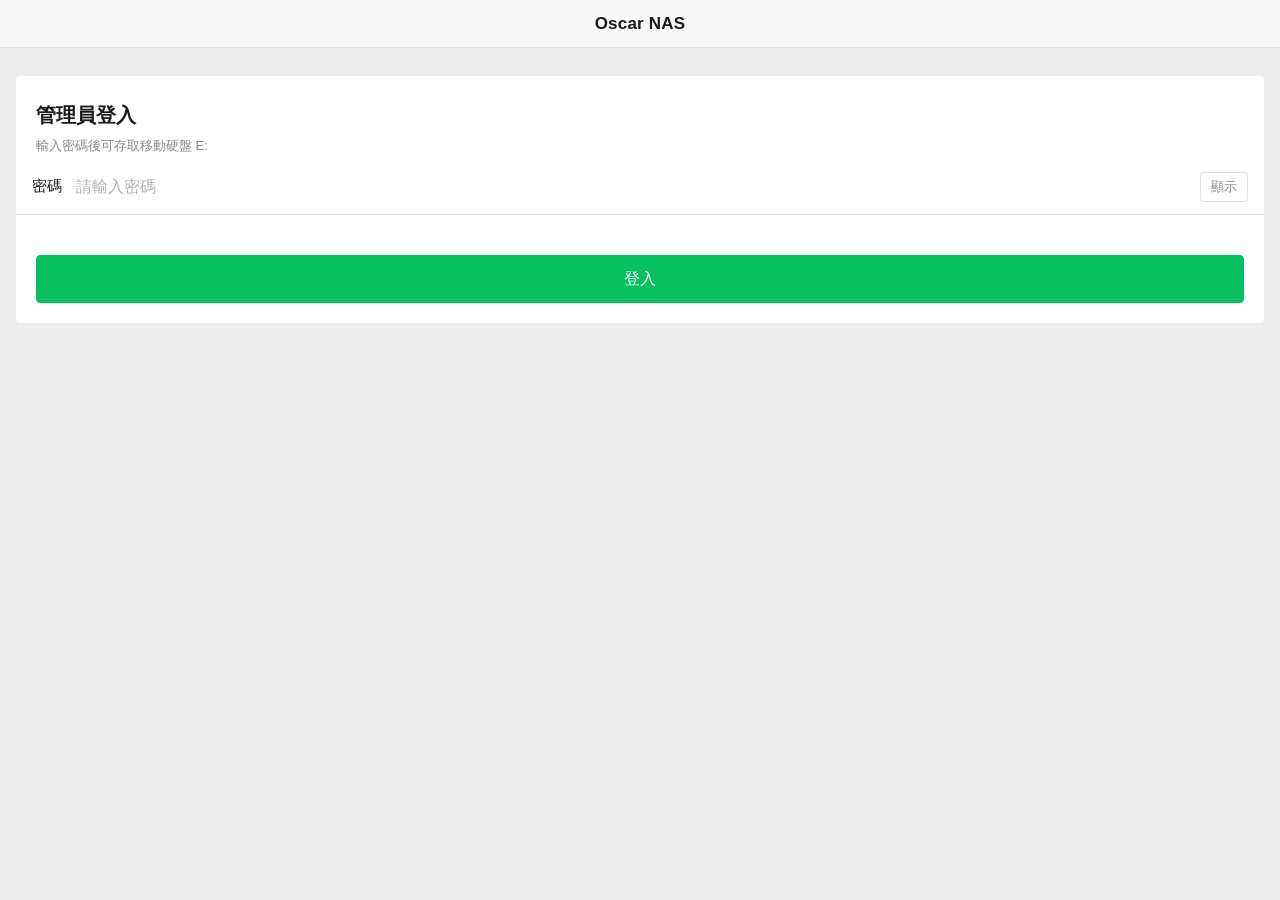
==== index.html @ f31850ac "WeChat redesign: white theme, top hairline progress, page-turn transitions, calendar removed" ====
<!DOCTYPE html>
<html lang="zh-Hant">
<head>
<meta charset="utf-8">
<meta name="viewport" content="width=device-width, initial-scale=1, viewport-fit=cover">
<meta name="theme-color" content="#ededed">
<title>Oscar NAS</title>
<link rel="stylesheet" href="style.css">
</head>
<body>

<!-- WeChat-style hairline progress at the very top. Nothing else. -->
<div id="topbar"><i></i></div>

<!-- ============================ login ============================ -->
<section id="login" class="hidden">
  <div class="wx-nav"><h1>Oscar NAS</h1></div>

  <form class="wx-card" id="loginForm" autocomplete="on">
    <div class="lead">
      <h1>管理員登入</h1>
      <p>輸入密碼後可存取移動硬盤 E:</p>
    </div>

    <div class="wx-cell">
      <label for="pw">密碼</label>
      <input id="pw" type="password" inputmode="text" autocomplete="current-password"
             spellcheck="false" autocapitalize="off" placeholder="請輸入密碼">
      <button class="wx-eye" id="revealPw" type="button" aria-label="顯示或隱藏密碼">顯示</button>
    </div>

    <div class="wx-err" id="loginErr"></div>

    <div class="pad">
      <button class="btn primary" id="loginBtn" type="submit"><span class="lbl">登入</span></button>
    </div>
  </form>
</section>

<!-- ============================= app ============================= -->
<section id="app" class="hidden">
  <header class="wx-nav">
    <button class="wx-back" id="backBtn" disabled><span class="chev">‹</span>返回</button>
    <h1 id="navTitle">Oscar NAS</h1>
    <button class="wx-nav-act right" id="logoutBtn">登出</button>
  </header>

  <main>
    <div class="wx-pathbar">
      <div class="wx-path" id="crumbs"></div>
      <span class="wx-disk" id="disk"></span>
    </div>

    <div class="wx-toolbar">
      <button class="btn" id="upBtn"><span class="lbl">上傳檔案</span></button>
      <button class="btn" id="mkdirBtn"><span class="lbl">新建文件夾</span></button>
      <button class="btn" id="refreshBtn"><span class="lbl">重新整理</span></button>
      <input id="files" type="file" multiple class="hidden">
    </div>

    <ul class="wx-list loading" id="list">
      <li class="skel"></li><li class="skel"></li><li class="skel"></li>
      <li class="skel"></li><li class="skel"></li><li class="skel"></li>
    </ul>
  </main>

  <div id="prog" class="hidden">
    <div id="progText">準備中…</div>
    <div class="bar"><i id="progBar"></i></div>
  </div>
</section>

<div id="toast"></div>

<script src="config.js"></script>
<script src="app.js"></script>
</body>
</html>
---- style.css ----
/* =============================================================================
   Oscar NAS - WeChat-flavoured UI.

   Design tokens come from the official WeChat / WeUI spec:
     brand green   #07C160   (hover #10B160, pressed #059050)
     page canvas   #EDEDED   <- NOT white; WeChat never uses a pure-white canvas
     surface       #FFFFFF
     separator     #E5E5E5
     ink           #1A1A1A / #888888 / #B2B2B2
     link blue     #576B95
     danger red    #FA5151
     pressed row   #ECECEC
   Rules I deliberately follow, because they are what makes WeChat look like
   WeChat and not like a generic Material template:
     - 4px corner radius, never more
     - 44px+ row / button height
     - NO drop shadows, NO gradients on surfaces, NO pill buttons
     - a tap colours the WHOLE row grey; WeChat has no ripple
     - motion is short (150-240ms) and directional, like turning a page
   ========================================================================== */

:root {
  --green: #07C160;
  --green-hi: #10B160;
  --green-lo: #059050;
  --page: #ededed;
  --surface: #ffffff;
  --surface-2: #f7f7f7;
  --line: #e5e5e5;
  --line-2: #e0e0e0;
  --ink: #1a1a1a;
  --ink-2: #888888;
  --ink-3: #b2b2b2;
  --link: #576b95;
  --press: #ececec;
  --red: #fa5151;
  --r: 4px;
}

* { box-sizing: border-box; }

html, body {
  margin: 0;
  padding: 0;
  background: var(--page);
  color: var(--ink);
  font: 15px/1.5 -apple-system, BlinkMacSystemFont, "Segoe UI", "Microsoft JhengHei",
        "PingFang HK", "Helvetica Neue", Helvetica, Arial, sans-serif;
  -webkit-text-size-adjust: 100%;
  -webkit-tap-highlight-color: transparent;
}

button, input, select { font: inherit; color: inherit; }

.hidden { display: none !important; }

/* ------------------------------------------------------------------ top bar
   WeChat shows a hairline progress bar at the very top while loading.
   No spinner, no floating card, no dimmed overlay.                          */

#topbar {
  position: fixed; top: 0; left: 0; right: 0;
  height: 2px; z-index: 90;
  background: rgba(7, 193, 96, .12);
  opacity: 0; pointer-events: none;
}
#topbar.on { opacity: 1; }
#topbar i {
  display: block; height: 100%; width: 0;
  background: var(--green);
  transition: width .55s cubic-bezier(.2, .8, .3, 1), opacity .28s ease .12s;
}

/* ------------------------------------------------------------------- navbar */

.wx-nav {
  position: sticky; top: 0; z-index: 20;
  display: flex; align-items: center; gap: 6px;
  height: 48px; padding: 0 8px;
  background: var(--surface-2);
  border-bottom: 1px solid var(--line);
}
.wx-nav h1 {
  flex: 1; min-width: 0; margin: 0;
  font-size: 17px; font-weight: 600; text-align: center;
  letter-spacing: .2px;
  white-space: nowrap; overflow: hidden; text-overflow: ellipsis;
}
.wx-nav-act {
  flex: none; min-width: 54px;
  height: 34px; padding: 0 10px;
  background: transparent; border: none; border-radius: var(--r);
  color: var(--link); font-size: 15px;
  cursor: pointer;
  transition: background-color .12s ease, opacity .12s ease;
}
.wx-nav-act:active { background: var(--press); }
.wx-nav-act.right { text-align: right; }
.wx-back {
  flex: none; min-width: 54px;
  display: inline-flex; align-items: center; gap: 1px;
  height: 34px; padding: 0 10px 0 0;
  border: none; border-radius: var(--r);
  background: transparent;
  color: var(--link); font-size: 15px;
  cursor: pointer;
  transition: background-color .12s ease, opacity .12s ease;
}
.wx-back:active { background: var(--press); }
.wx-back[disabled] { opacity: .28; cursor: default; background: transparent; }
.wx-back .chev { font-size: 21px; line-height: 1; margin-top: -3px; }

/* ------------------------------------------------------------------- login */

#login { min-height: 100vh; background: var(--page); }

.wx-card {
  margin: 28px 16px;
  background: var(--surface);
  border-radius: var(--r);
  overflow: hidden;
}
.wx-card .lead { padding: 24px 20px 4px; }
.wx-card .lead h1 { margin: 0 0 6px; font-size: 20px; font-weight: 600; }
.wx-card .lead p { margin: 0; color: var(--ink-2); font-size: 13px; }

.wx-cell {
  position: relative;
  display: flex; align-items: center;
  min-height: 52px;
  padding: 0 16px;
  border-bottom: 1px solid var(--line);
  transition: background-color .12s ease;
}
.wx-cell > label { flex: none; color: var(--ink); font-size: 15px; }
.wx-cell input {
  flex: 1; min-width: 0;
  margin-left: 14px; padding: 15px 0;
  background: transparent; border: none; outline: none;
  font-size: 16px; letter-spacing: .6px;
}
.wx-cell input::placeholder { color: var(--ink-3); letter-spacing: 0; }
.wx-cell:focus-within { background: var(--surface-2); }

.wx-eye {
  flex: none;
  height: 30px; padding: 0 10px; margin-left: 8px;
  background: transparent;
  border: 1px solid var(--line-2); border-radius: var(--r);
  color: var(--ink-2); font-size: 13px;
  cursor: pointer;
  transition: background-color .12s ease, color .12s ease, border-color .12s ease;
}
.wx-eye:active { background: var(--press); }

.wx-err { min-height: 20px; padding: 12px 20px 0; color: var(--red); font-size: 13px; }
.wx-err.show { animation: wxShake .34s ease; }
@keyframes wxShake {
  10%, 90% { transform: translateX(-1px); }
  30%, 70% { transform: translateX(3px); }
  50%      { transform: translateX(-3px); }
}
.wx-card .pad { padding: 20px; }

/* ------------------------------------------------------------------ buttons */

.btn {
  position: relative; overflow: hidden;
  display: inline-flex; align-items: center; justify-content: center; gap: 5px;
  min-height: 40px; padding: 0 16px;
  background: var(--surface);
  border: 1px solid var(--line-2); border-radius: var(--r);
  color: var(--ink); font-size: 15px;
  cursor: pointer; white-space: nowrap; user-select: none;
  transition: background-color .13s ease, border-color .13s ease,
              color .13s ease, opacity .13s ease;
}
.btn:hover { border-color: #cfcfcf; }
.btn:active { background: var(--press); }
.btn:focus-visible { outline: 2px solid var(--green); outline-offset: 1px; }
.btn[disabled] { opacity: .5; cursor: default; }

.btn.primary {
  width: 100%; min-height: 48px;
  background: var(--green); border-color: var(--green);
  color: #fff; font-size: 16px; font-weight: 500;
}
.btn.primary:hover { background: var(--green-hi); border-color: var(--green-hi); }
.btn.primary:active { background: var(--green-lo); border-color: var(--green-lo); }

.btn.icon { min-height: 30px; padding: 0 9px; font-size: 13px; color: var(--link); }
.btn.icon:hover { border-color: transparent; }
.btn.icon:active { background: var(--press); }
.btn.danger { color: var(--red); }
.btn.link { background: transparent; border: none; color: var(--link); }
.btn.link:hover { border-color: transparent; }
.btn.link:active { background: var(--press); }

.spin {
  display: inline-block;
  width: 1em; height: 1em; flex: none;
  border: 2px solid currentColor; border-right-color: transparent;
  border-radius: 50%; vertical-align: -.125em;
  animation: wxSpin .7s linear infinite;
}
@keyframes wxSpin { to { transform: rotate(360deg); } }
.btn.busy { pointer-events: none; }
.btn.busy > .lbl, .btn.busy > .ico { opacity: 0; }
.btn > .lbl, .btn > .ico { transition: opacity .1s ease; }
.btn .spin { position: absolute; top: 50%; left: 50%; margin: -.5em 0 0 -.5em; }

/* ---------------------------------------------------------------------- app */

main { padding: 0 0 96px; max-width: 660px; margin: 0 auto; }

.wx-pathbar {
  display: flex; align-items: center; gap: 10px;
  padding: 0 16px;
}
.wx-path {
  flex: 1; min-width: 0;
  display: flex; flex-wrap: wrap; align-items: center; gap: 2px;
  padding: 10px 0;
  color: var(--ink-2); font-size: 13px;
  word-break: break-all;
}
.wx-disk { flex: none; color: var(--ink-2); font-size: 12px; padding: 10px 0; }
.wx-path a { color: var(--link); cursor: pointer; text-decoration: none; }
.wx-path a:active { opacity: .55; }
.wx-path .sep { opacity: .45; padding: 0 1px; }

.wx-toolbar { display: flex; gap: 8px; flex-wrap: wrap; padding: 0 16px 12px; }

ul.wx-list {
  list-style: none; margin: 0 16px; padding: 0;
  background: var(--surface);
  border-radius: var(--r);
  overflow: hidden;
}
ul.wx-list li {
  position: relative;
  display: flex; align-items: center; gap: 10px;
  min-height: 54px; padding: 9px 12px 9px 14px;
  border-bottom: 1px solid var(--line);
  background: var(--surface);
  transition: background-color .11s ease;
  animation: wxRow .22s cubic-bezier(.2, .7, .3, 1) backwards;
  animation-delay: calc(var(--i, 0) * 16ms);
}
ul.wx-list li:last-child { border-bottom: none; }
ul.wx-list li.tappable:active { background: var(--press); }
@keyframes wxRow {
  from { opacity: 0; transform: translateY(5px); }
  to   { opacity: 1; transform: none; }
}

ul.wx-list li .ico { flex: none; width: 24px; text-align: center; font-size: 19px; line-height: 1; }
ul.wx-list li .nm {
  flex: 1; min-width: 0;
  overflow: hidden; text-overflow: ellipsis; white-space: nowrap;
  font-size: 15px; color: var(--ink);
}
ul.wx-list li .sub { flex: none; color: var(--ink-2); font-size: 12px; white-space: nowrap; }
ul.wx-list li .acts { flex: none; display: flex; gap: 2px; margin-left: 4px; }
ul.wx-list li .chev { flex: none; color: var(--ink-3); font-size: 21px; line-height: 1; margin-left: 2px; }
ul.wx-list li.empty, ul.wx-list li.skel { animation: none; }
ul.wx-list li.empty { justify-content: center; color: var(--ink-2); font-size: 14px; padding: 32px 12px; }

ul.wx-list.loading { background: transparent; }
ul.wx-list.loading li.skel {
  height: 54px;
  background: linear-gradient(90deg, #f2f2f2 25%, #e8e8e8 37%, #f2f2f2 63%);
  background-size: 400% 100%;
  border-bottom: none;
  animation: wxSweep 1.3s ease-in-out infinite;
}
@keyframes wxSweep { from { background-position: 100% 0; } to { background-position: 0 0; } }

/* ------------------------------------------------------------------ progress */

#prog {
  position: fixed; left: 0; right: 0; bottom: 0; z-index: 30;
  background: var(--surface);
  border-top: 1px solid var(--line);
  padding: 10px 16px 12px;
  font-size: 13px; color: var(--ink-2);
}
#prog .bar { height: 3px; margin-top: 8px; background: var(--line); border-radius: 2px; overflow: hidden; }
#prog .bar i { display: block; height: 100%; width: 0; background: var(--green); transition: width .16s ease; }

/* --------------------------------------------------------------------- toast */

#toast {
  position: fixed; left: 50%; bottom: 32px; z-index: 40;
  max-width: 82vw;
  transform: translate(-50%, 12px);
  padding: 11px 18px;
  background: rgba(0, 0, 0, .78);
  border-radius: var(--r);
  color: #fff; font-size: 14px; text-align: center;
  opacity: 0; pointer-events: none;
  transition: opacity .18s ease, transform .22s cubic-bezier(.2, .8, .3, 1);
}
#toast.on { opacity: 1; transform: translate(-50%, 0); }
#toast.err { background: rgba(250, 81, 81, .94); }

@media (max-width: 560px) {
  ul.wx-list { margin: 0 12px; }
  .wx-toolbar { padding: 0 12px 12px; }
  .wx-pathbar { padding: 0 12px; }
  ul.wx-list li .sub.size { display: none; }
}

/* The OS asked for less motion: keep every state change, drop the travel. */
@media (prefers-reduced-motion: reduce) {
  *, *::before, *::after {
    animation-duration: .001ms !important;
    animation-iteration-count: 1 !important;
    transition-duration: .001ms !important;
  }
}
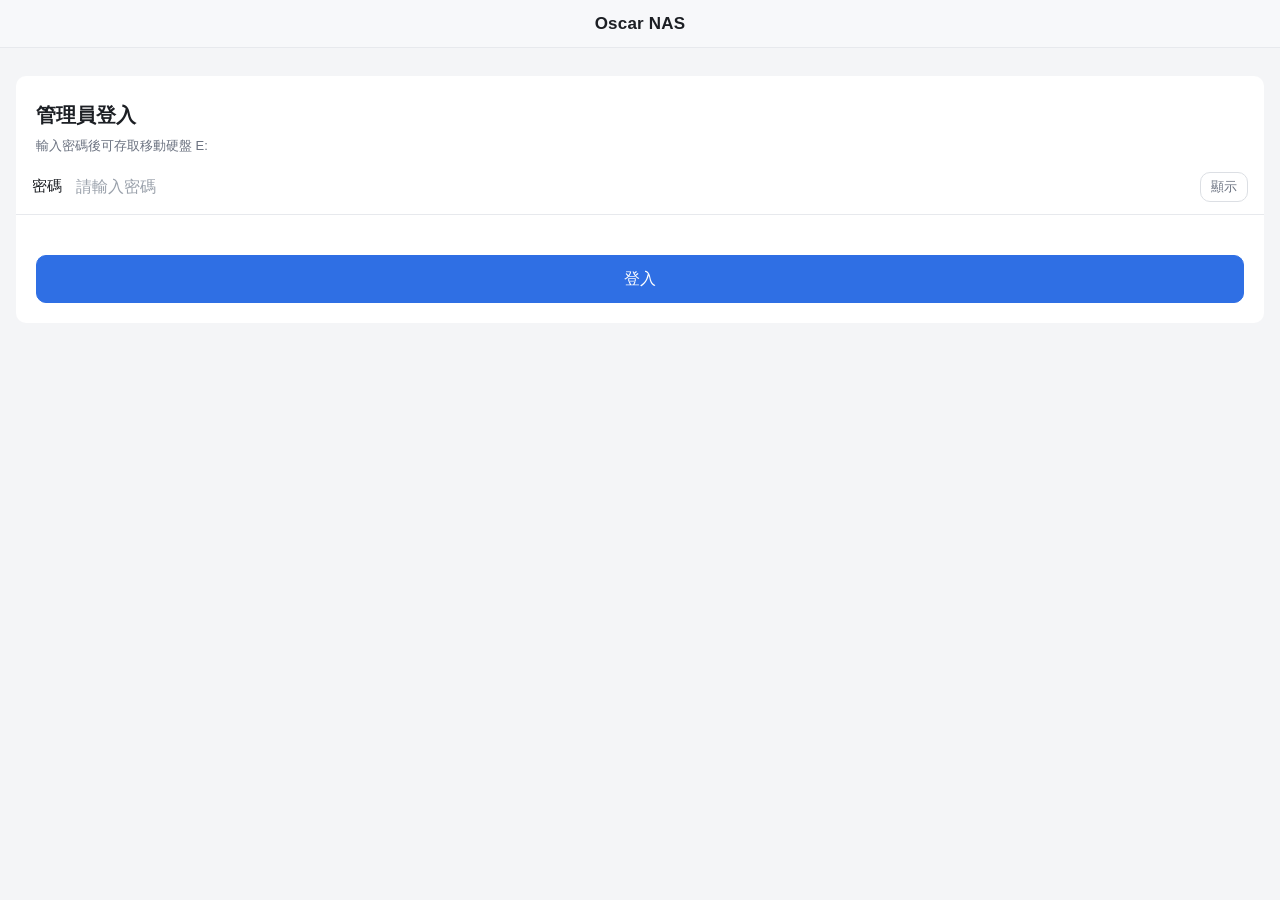
==== commit 3f8c5fd7: "Light theme + real thumbnails + inline preview for image/video/audio/text/pdf; stop the double anima" ====
--- a/index.html
+++ b/index.html
@@ -72,6 +72,23 @@
 
 <div id="toast"></div>
 
+<!-- preview sheet: images / video / audio / text / pdf open in here -->
+<div id="viewer" aria-hidden="true">
+  <div class="sheet">
+    <div class="vhead">
+      <span class="t" id="vTitle">預覽</span>
+      <span class="s" id="vMeta"></span>
+      <button class="btn icon" id="vDl">下載</button>
+      <button class="btn icon" id="vClose">關閉</button>
+    </div>
+    <div class="vbody" id="vBody"></div>
+    <div class="vfoot">
+      <span class="note" id="vNote"></span>
+      <button class="btn icon" id="vOpen">用本機程式開啟</button>
+    </div>
+  </div>
+</div>
+
 <script src="config.js"></script>
 <script src="app.js"></script>
 </body>
--- a/style.css
+++ b/style.css
@@ -1,40 +1,41 @@
 /* =============================================================================
-   Oscar NAS - WeChat-flavoured UI.
-
-   Design tokens come from the official WeChat / WeUI spec:
-     brand green   #07C160   (hover #10B160, pressed #059050)
-     page canvas   #EDEDED   <- NOT white; WeChat never uses a pure-white canvas
-     surface       #FFFFFF
-     separator     #E5E5E5
-     ink           #1A1A1A / #888888 / #B2B2B2
-     link blue     #576B95
-     danger red    #FA5151
-     pressed row   #ECECEC
-   Rules I deliberately follow, because they are what makes WeChat look like
-   WeChat and not like a generic Material template:
-     - 4px corner radius, never more
-     - 44px+ row / button height
-     - NO drop shadows, NO gradients on surfaces, NO pill buttons
-     - a tap colours the WHOLE row grey; WeChat has no ripple
-     - motion is short (150-240ms) and directional, like turning a page
+   Oscar NAS - light theme.
+
+   Brief history, so nobody "helpfully" re-breaks it:
+     v1  dark navy + big centred spinner card  -> user: the card looks like AI
+     v2  WeChat white                          -> user: too WeChat, roll back
+     v3  dark again, top hairline only         -> user: still want white
+     v4  LIGHT. Clean, low-contrast, same 10px radius and same honest motion
+         as the dark build. Light is NOT a recolour of WeChat: no green brand
+         colour, no 4px radius, no full-row press tint, no ripple.
+   Motion model that stayed throughout:
+     - 2px hairline at the top is the ONLY page-level loading indicator
+     - opening a folder is a page turn (out to one side, in from the other)
+     - row-by-row fade is for FIRST paint and manual refresh only. During a page
+       turn it is switched off, otherwise the two animations stack and it looks
+       like the transition plays twice.
    ========================================================================== */
 
 :root {
-  --green: #07C160;
-  --green-hi: #10B160;
-  --green-lo: #059050;
-  --page: #ededed;
+  --bg: #f4f5f7;
+  --panel: #ffffff;
+  --panel2: #f7f8fa;
   --surface: #ffffff;
-  --surface-2: #f7f7f7;
-  --line: #e5e5e5;
-  --line-2: #e0e0e0;
-  --ink: #1a1a1a;
-  --ink-2: #888888;
-  --ink-3: #b2b2b2;
-  --link: #576b95;
-  --press: #ececec;
-  --red: #fa5151;
-  --r: 4px;
+  --surface-2: #f7f8fa;
+  --line: #e7e9ed;
+  --line-2: #dcdfe4;
+  --ink: #1c1f24;
+  --ink-2: #6b7280;
+  --ink-3: #9aa1ab;
+  --link: #2f6fe4;
+  --accent: #2f6fe4;
+  --press: #eef0f4;
+  --red: #d9483d;
+  --ok: #16a06a;
+  --r: 10px;
+  --green: #2f6fe4;
+  --green-hi: #4a86ea;
+  --green-lo: #2559bd;
 }
 
 * { box-sizing: border-box; }
@@ -42,7 +43,7 @@
 html, body {
   margin: 0;
   padding: 0;
-  background: var(--page);
+  background: var(--bg);
   color: var(--ink);
   font: 15px/1.5 -apple-system, BlinkMacSystemFont, "Segoe UI", "Microsoft JhengHei",
         "PingFang HK", "Helvetica Neue", Helvetica, Arial, sans-serif;
@@ -61,7 +62,7 @@
 #topbar {
   position: fixed; top: 0; left: 0; right: 0;
   height: 2px; z-index: 90;
-  background: rgba(7, 193, 96, .12);
+  background: rgba(47, 111, 228, .14);
   opacity: 0; pointer-events: none;
 }
 #topbar.on { opacity: 1; }
@@ -112,7 +113,7 @@
 
 /* ------------------------------------------------------------------- login */
 
-#login { min-height: 100vh; background: var(--page); }
+#login { min-height: 100vh; background: var(--bg); }
 
 .wx-card {
   margin: 28px 16px;
@@ -175,7 +176,7 @@
   transition: background-color .13s ease, border-color .13s ease,
               color .13s ease, opacity .13s ease;
 }
-.btn:hover { border-color: #cfcfcf; }
+.btn:hover { border-color: #d3d7dd; }
 .btn:active { background: var(--press); }
 .btn:focus-visible { outline: 2px solid var(--green); outline-offset: 1px; }
 .btn[disabled] { opacity: .5; cursor: default; }
@@ -269,7 +270,7 @@
 ul.wx-list.loading { background: transparent; }
 ul.wx-list.loading li.skel {
   height: 54px;
-  background: linear-gradient(90deg, #f2f2f2 25%, #e8e8e8 37%, #f2f2f2 63%);
+  background: linear-gradient(90deg, #f7f8fa 25%, #eceef2 37%, #f7f8fa 63%);
   background-size: 400% 100%;
   border-bottom: none;
   animation: wxSweep 1.3s ease-in-out infinite;
@@ -295,20 +296,118 @@
   max-width: 82vw;
   transform: translate(-50%, 12px);
   padding: 11px 18px;
-  background: rgba(0, 0, 0, .78);
+  background: rgba(34, 41, 51, .97);
+  border: 1px solid var(--line);
   border-radius: var(--r);
   color: #fff; font-size: 14px; text-align: center;
   opacity: 0; pointer-events: none;
   transition: opacity .18s ease, transform .22s cubic-bezier(.2, .8, .3, 1);
 }
 #toast.on { opacity: 1; transform: translate(-50%, 0); }
-#toast.err { background: rgba(250, 81, 81, .94); }
+#toast.err { background: rgba(226, 84, 74, .96); border-color: var(--red); }
+
+/* ------------------------------------------- thumbnails & file-type icons
+
+   Real thumbnails for images, a real first frame for video, hand-drawn inline
+   SVG for everything else. Deliberately NOT emoji: an emoji renders differently
+   on every platform and reads as decoration rather than as a file type.       */
+
+ul.wx-list li .ico {
+  flex: none; width: 38px; height: 38px;
+  display: flex; align-items: center; justify-content: center;
+  border-radius: 7px; overflow: hidden;
+  background: var(--panel2);
+  color: var(--ink-3);
+}
+ul.wx-list li .ico svg { width: 21px; height: 21px; display: block; }
+ul.wx-list li .ico img,
+ul.wx-list li .ico video {
+  width: 100%; height: 100%; object-fit: cover; display: block; background: var(--panel2);
+}
+ul.wx-list li .ico.t-word  { background: #e8f0fd; color: #2b579a; }
+ul.wx-list li .ico.t-ppt   { background: #fdeee8; color: #c43e1c; }
+ul.wx-list li .ico.t-xls   { background: #e6f4ea; color: #1d6f42; }
+ul.wx-list li .ico.t-pdf   { background: #fdecec; color: #c0392b; }
+ul.wx-list li .ico.t-text  { background: #eef1f5; color: #5a6472; }
+ul.wx-list li .ico.t-audio { background: #f3ecfd; color: #6b3fc4; }
+ul.wx-list li .ico.t-video { background: #e9f2fd; color: #1f6fb2; }
+ul.wx-list li .ico.t-zip   { background: #fdf3e2; color: #a3701a; }
+ul.wx-list li .ico.t-dir   { background: #fdf3e2; color: #c08a1e; }
+
+/* Row-by-row fade belongs to first paint and manual refresh only. A page turn
+   sets this class, otherwise it stacks on top of the slide and the transition
+   looks like it plays twice. */
+ul.wx-list.no-row-anim li { animation: none; }
+
+/* ----------------------------------------------------------------- preview */
+
+#viewer {
+  position: fixed; inset: 0; z-index: 60;
+  display: flex; align-items: center; justify-content: center;
+  padding: 20px;
+  background: rgba(18, 20, 24, .68);
+  opacity: 0; pointer-events: none;
+  transition: opacity .2s ease;
+}
+#viewer.on { opacity: 1; pointer-events: auto; }
+#viewer .sheet {
+  width: min(1100px, 96vw); height: min(80vh, 760px);
+  display: flex; flex-direction: column;
+  background: var(--panel);
+  border: 1px solid var(--line);
+  border-radius: 14px;
+  overflow: hidden;
+  transform: translateY(18px) scale(.985);
+  transition: transform .24s cubic-bezier(.2, .8, .3, 1);
+}
+#viewer.on .sheet { transform: none; }
+#viewer .vhead {
+  display: flex; align-items: center; gap: 10px;
+  padding: 10px 12px 10px 16px;
+  background: var(--panel2);
+  border-bottom: 1px solid var(--line);
+}
+#viewer .vhead .t {
+  flex: 1; min-width: 0;
+  font-size: 14px; font-weight: 500;
+  white-space: nowrap; overflow: hidden; text-overflow: ellipsis;
+}
+#viewer .vhead .s { flex: none; color: var(--ink-2); font-size: 12px; }
+#viewer .vbody {
+  flex: 1; min-height: 0;
+  display: flex; align-items: center; justify-content: center;
+  background: #101216;
+  overflow: auto;
+}
+#viewer .vbody.sheet-pad { background: var(--panel); align-items: stretch; justify-content: stretch; }
+#viewer .vbody img,
+#viewer .vbody video { max-width: 100%; max-height: 100%; object-fit: contain; display: block; }
+#viewer .vbody video { width: 100%; background: #000; }
+#viewer .vbody iframe { width: 100%; height: 100%; border: 0; background: #fff; }
+#viewer .vbody audio { width: min(560px, 92%); margin: auto; }
+#viewer .vbody pre {
+  margin: 0; padding: 18px 20px; width: 100%; height: 100%;
+  overflow: auto; background: var(--panel); color: var(--ink);
+  font: 13px/1.65 ui-monospace, Consolas, "Courier New", monospace;
+  white-space: pre-wrap; word-break: break-word;
+}
+#viewer .vbody .none { margin: auto; color: #aeb5c0; font-size: 13px; text-align: center; padding: 24px; }
+#viewer .vbody .none .big { font-size: 15px; color: #e6e8ee; margin-bottom: 8px; }
+#viewer .vfoot {
+  display: flex; align-items: center; gap: 8px;
+  padding: 10px 12px;
+  background: var(--panel2);
+  border-top: 1px solid var(--line);
+}
+#viewer .vfoot .note { flex: 1; color: var(--ink-3); font-size: 12px; }
 
 @media (max-width: 560px) {
   ul.wx-list { margin: 0 12px; }
   .wx-toolbar { padding: 0 12px 12px; }
   .wx-pathbar { padding: 0 12px; }
   ul.wx-list li .sub.size { display: none; }
+  #viewer { padding: 0; }
+  #viewer .sheet { width: 100vw; height: 100vh; border-radius: 0; border: 0; }
 }
 
 /* The OS asked for less motion: keep every state change, drop the travel. */
